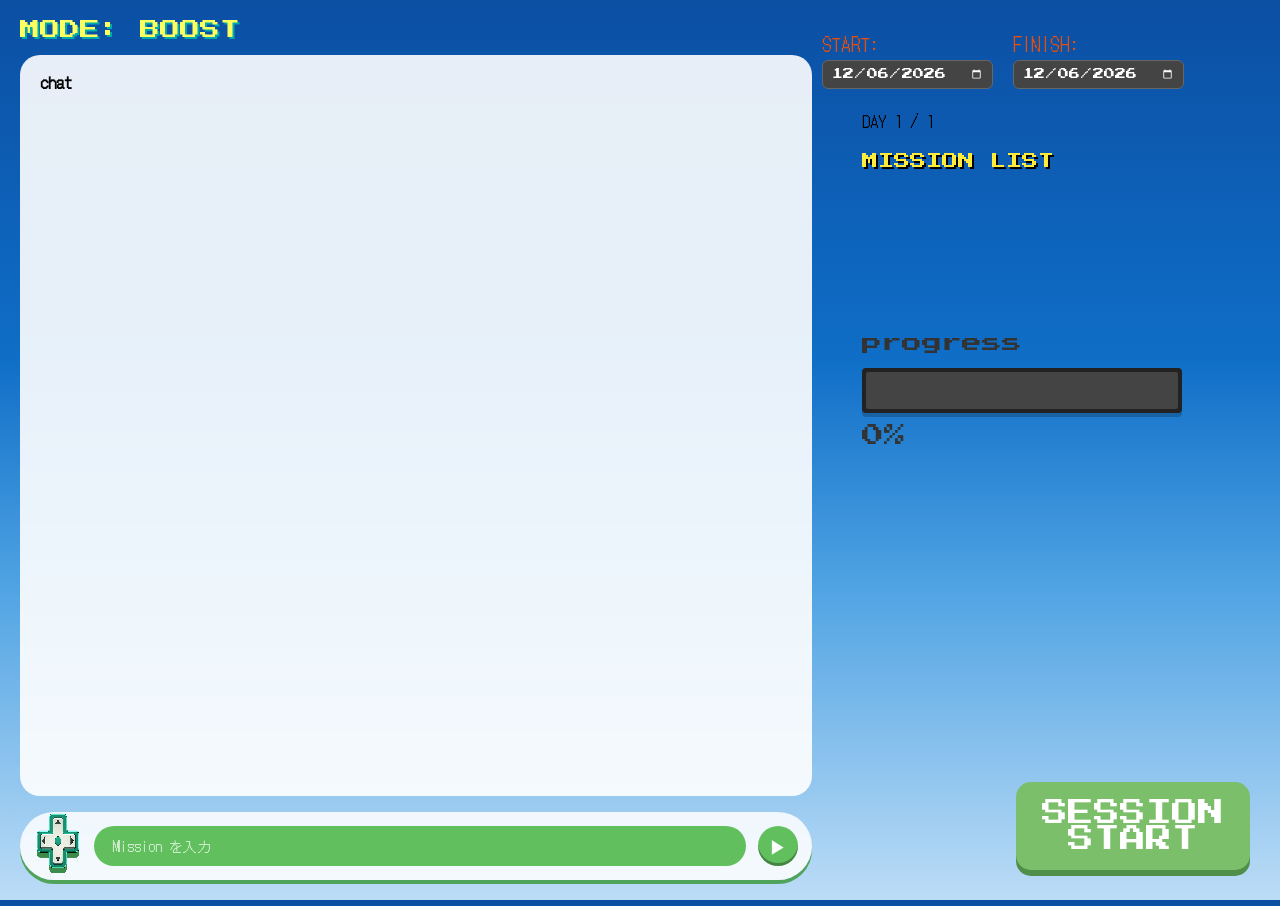
==== 提案/index2.html @ b4ab001f "BOOST MODEチャット機能追加" ====
<!DOCTYPE html>
<html lang="ja">
<head>
  <meta charset="UTF-8" />
  <title>Motivex - Session</title>

  <!-- フォント -->
  <link href="https://fonts.googleapis.com/css2?family=Press+Start+2P&display=swap" rel="stylesheet">
  <link href="https://fonts.googleapis.com/css2?family=DotGothic16&display=swap" rel="stylesheet">

  <link rel="stylesheet" href="style2.css" />
</head>

<body>

<div class="app">

  <!-- 左エリア -->
  <div class="left">

    <div class="header">
      <span class="mode">MODE: BOOST</span>
    </div>

    <!-- チャット -->
    <div class="chat-box">
      <div class="chat-title">chat</div>
      <div class="chat-content" id="chatContent"></div>
    </div>

    <!-- 下部操作 -->
    <div class="bottom-area">
      <div class="command-bar">

        <button class="plus-btn">
          <img src="プラスボタン.png">
        </button>

        <input
          type="text"
          id="chatInput"
          class="chat-input"
          placeholder="Mission を入力"
        >

        <button id="sendBtn" class="send-btn">▶</button>

      </div>
    </div>

  </div>

  <!-- 右エリア -->
  <div class="right">

  <div class="date-wrap">
  <div class="field">
    <label class="date-label">START:</label>
    <input type="date" value="2026-01-15">
  </div>
  <div class="field">
    <label class="date-label">FINISH:</label>
    <input type="date" value="2026-01-15">
  </div>
</div>

  <div class="day-status" id="calendarDay">DAY 1 / 3</div>

  <div class="mission-section" id="missionSection">
  <div class="mission-label">MISSION LIST</div>
  <div class="mission-lock-overlay"></div> 
  
  <div id="missionList" class="mission-list">
    </div>
</div>

  <div class="progress-section">
    <div class="progress-label">progress</div>
    <div class="progress-bar-wrapper">
      <div class="progress-frame"></div>
      <div class="progress-fill" id="progressFill"></div>
    </div>
    <span class="progress-text" id="progressText">0%</span>
  </div>

  <button class="start-btn">SESSION<br>START</button>

</div>

</div>

<script src="session.js"></script>
</body>
</html>
---- 提案/style2.css ----
/* ===============================
   共通設定
================================ */
* {
  box-sizing: border-box;
  font-family: "DotGothic16", sans-serif;
}
body {
  margin: 0;
  height: 100vh;
  background: linear-gradient(
    180deg,
    #0b4fa3 0%,    /* 上：濃い澄んだ青空 */
    #0f6ec7 40%,   /* 中：鮮やかな青 */
    #4fa3e3 65%,   /* 下寄り：明るい空色 */
    #bcdcf6 100%   /* 最下部：霞んだ水色 */
  );
  overflow: hidden;
}





/* ===============================
   全体レイアウト
================================ */
.app {
  display: flex;
  height: 100vh;
}

/* ===============================
   左エリア
================================ */
.left {
  width: 65%;
  padding: 20px;
  display: flex;
  flex-direction: column;
}

.header {
  margin-bottom: 10px;
}

.mode {
  font-family: "Press Start 2P", cursive;
  font-size: 20px;
  color: #fcff5f;
  text-shadow: 2px 2px 0 #0aa;
}

/* ===============================
   チャットUI
================================ */
.chat-box {
  flex: 1;
  background: rgba(255, 255, 255, 0.9);
  border-radius: 20px;
  padding: 15px 20px;
  display: flex;
  flex-direction: column; 
  min-height: 0;          
}

.chat-title {
  font-size: 16px;
  margin-bottom: 12px;
  font-weight: bold;
  flex-shrink: 0;
}

#chatContent {
  flex: 1;
  display: flex;
  flex-direction: column;
  gap: 12px;
  overflow-y: auto;       
  padding-right: 10px;
}

.message {
  max-width: 80%;
  padding: 10px 15px;
  border-radius: 15px;
  font-size: 15px;
  line-height: 1.5;
  word-wrap: break-word;
  position: relative;
}

.message.user {
  align-self: flex-end;   
  background-color: #61c05d;
  color: #fff;
  border-bottom-right-radius: 2px; 
  box-shadow: 2px 2px 0 rgba(0,0,0,0.1);
}

.message.system {
  align-self: flex-start; 
  background-color: #f0f0f0;
  color: #333;
  border-bottom-left-radius: 2px;
  box-shadow: -2px 2px 0 rgba(0,0,0,0.05);
}

.message.cheer {
  align-self: flex-start; 
  background-color: #ffeb3b; 
  color: #333;
  font-weight: bold;
  border: 2px solid #ffa000;
  border-bottom-left-radius: 2px;
  box-shadow: -2px 2px 0 rgba(0,0,0,0.1);
}

/* ===============================
   下部操作（コマンドバー）
================================ */
.bottom-area {
  margin-top: 16px;
}

.command-bar {
  display: flex;
  align-items: center;
  gap: 12px;
  background: rgba(255, 255, 255, 0.85);
  border-radius: 40px;
  padding: 10px 14px;
  box-shadow: 0 4px 0 #4fa35a;
}

.plus-btn {
  width: 48px;
  height: 48px;
  border: none;
  background: none;
  cursor: pointer;
  display: flex;
  align-items: center;
  justify-content: center;
  flex-shrink: 0;
}

.plus-btn img {
  width: 120px;
  height: 120px;
  image-rendering: pixelated;
  filter: drop-shadow(0 5px 0 #3c8b4a);
}

.chat-input {
  flex: 1; 
  height: 40px;
  border: none;
  outline: none;
  border-radius: 40px;
  padding: 0 18px;
  font-size: 14px;
  background: #61c05d;
  color: #fff;
}

.chat-input::placeholder {
  color: rgba(255, 255, 255, 0.7);
}

.send-btn {
  width: 40px;
  height: 40px;
  border-radius: 50%;
  border: none;
  background: #61c05d;
  color: #fff;
  font-size: 18px;
  cursor: pointer;
  flex-shrink: 0;
  box-shadow: inset 0 -3px rgba(0, 0, 0, 0.3);
}

/* ===============================
   右エリア（カレンダー設定）
================================ */
/* ===============================
   右エリア（デザイン修正版）
================================ */
.right {
  width: 35%;
  padding: 30px;
  position: relative;
}

/* カレンダー全体の配置 */
.date-wrap {
  display: flex;
  gap: 20px;
  margin-bottom: 20px;
  margin-left: -40px; /* 位置調整 */
}

/* START: FINISH: の文字（ドット絵風ピンク） */
.date-wrap label {
  font-family: 'DotGothic16', sans-serif !important;
  color: #e84d0b !important; /* 濃いめのピンク */
  font-size: 18px !important;
  margin-bottom: 4px;
  display: block;
  text-transform: uppercase;
}
/* --- カレンダー：お気に入りのデザイン（修正版） --- */
.date-wrap input[type="date"] {
  background: #444 !important;
  border: 1px solid #666 !important;
  color: #ffffff !important; /* 文字色を白に強制 */
  border-radius: 6px;
  font-family: 'Press Start 2P', monospace !important;
  font-size: 11px;
  padding: 6px 8px;
  cursor: pointer;
  outline: none;
  appearance: none; /* ブラウザ標準の見た目をリセット */
  -webkit-appearance: none; /* ブラウザ標準の見た目をリセット */
}

/* ★ 内部の数字と「/」を強制的に白くする設定（これが重要） */
.date-wrap input[type="date"]::-webkit-datetime-edit-text,
.date-wrap input[type="date"]::-webkit-datetime-edit-month-field,
.date-wrap input[type="date"]::-webkit-datetime-edit-day-field,
.date-wrap input[type="date"]::-webkit-datetime-edit-year-field {
  color: #ffffff !important;
}

/* カレンダーアイコンも白くする */
.date-wrap input[type="date"]::-webkit-calendar-picker-indicator {
  filter: invert(1);
}

/* SESSION START後のロック状態：見た目を変えない */
.date-wrap input[type="date"]:disabled {
  background: #444 !important;
  color: #ffffff !important;
  opacity: 1 !important;
  cursor: not-allowed;
  -webkit-text-fill-color: #ffffff !important; /* iPhone等の対策 */
}
/* 入力枠（白背景・黒い細枠） */
/* --- カレンダー：お気に入りのデザイン --- */
/* カレンダー：お気に入りの黒デザイン */


/* START: FINISH: のラベル */
.date-label {
  font-family: 'Press Start 2P', monospace;
  font-size: 10px;
  color: #cd3378;
  margin-bottom: 4px;
  display: block;
}

/* 古い設定が残っていたら邪魔なので、以下を削除または無効化してください */
/* input[type="date"]:disabled { background: #333 !important; } ← これが犯人の可能性大 */

/* ===============================
   ミッションリスト & ロック機能
================================ */
.mission-section {
  position: relative; 
  margin-top: 20px;
  flex: 1; 
  min-height: 150px;
  max-height: 250px;
}

.mission-lock-overlay {
  display: none; 
  position: absolute;
  top: 35px;
  left: 0;
  width: 100%;
  height: calc(100% - 35px);
  background: transparent; 
  z-index: 5;
  border-radius: 8px;
  pointer-events: auto; 
}

.is-locked .mission-lock-overlay {
  display: block !important;
}

.mission-label {
  font-family: 'Press Start 2P', monospace;
  font-size: 16px;
  color: #ffeb3b;
  margin-bottom: 10px;
  text-shadow: 2px 2px 0 #000;
}

.mission-list {
  display: flex;
  flex-direction: column;
  gap: 8px;
  overflow-y: auto;
  max-height: calc(100% - 30px);
}

.mission-item {
  background: rgba(0, 0, 0, 0.6);
  border-left: 4px solid #4fc3ff;
  padding: 8px 12px;
  color: #fff;
  font-size: 14px;
  display: flex;
  justify-content: space-between;
  align-items: center;
  border-radius: 4px;
  animation: slideIn 0.3s ease-out;
}

.done-btn {
  background: #61c05d;
  border: none;
  color: white;
  padding: 2px 8px;
  font-family: 'DotGothic16', sans-serif;
  border-radius: 4px;
  cursor: pointer;
  font-size: 12px;
  position: relative;
  z-index: 10;
}

/* ===============================
   PROGRESS（pH試験紙風ゲージ）
================================ */
.progress-section {
  margin-top: 30px;
}

.progress-label {
  font-family: 'Press Start 2P', monospace;
  font-size: 20px;
  margin-bottom: 15px;
  color: #333;
}

.progress-bar-wrapper {
  position: relative;
  width: 100%;
  max-width: 320px;
  height: 45px;
  background-color: #222; 
  padding: 4px;
  border-radius: 4px;
  box-shadow: 0 4px 0 rgba(0,0,0,0.2);
}

.progress-frame {
  width: 100%;
  height: 100%;
  background-color: #444; 
  border-radius: 2px;
  position: relative;
  overflow: hidden;
}

.progress-fill {
  position: absolute;
  left: 4px;
  top: 4px;
  height: calc(100% - 8px);
  width: 0%; 
  background: linear-gradient(
    90deg,
    #ff4b4b 0%,   
    #ffeb3b 40%,  
    #4caf50 70%,  
    #2196f3 100%  
  );
  border-radius: 2px;
  transition: width 0.6s cubic-bezier(0.4, 0, 0.2, 1);
  z-index: 2;
}

.progress-text {
  display: block;
  margin-top: 12px;
  font-family: 'Press Start 2P', monospace;
  font-size: 22px;
  color: #333;
}

/* ===============================
   START BUTTON
================================ */
.start-btn {
  position: absolute;
  right: 30px;
  bottom: 30px;
  background: #7bbf6a;
  border: none;
  border-radius: 15px;
  padding: 18px 26px;
  font-size: 26px;
  font-family: 'Press Start 2P', monospace !important;
  color: #fff;
  cursor: pointer;
  box-shadow: 0 6px 0 #4f8f4a;
}
/* モチベーション用：特別な色の吹き出し */
/* 達成した時の特別な色の吹き出し */
.message.cheer {
  align-self: flex-start; 
  background-color: #ffeb3b; /* 明るい黄色 */
  color: #333;
  font-weight: bold;
  border: 2px solid #ffa000;
  border-bottom-left-radius: 2px;
  box-shadow: -2px 2px 0 rgba(0,0,0,0.1);
  animation: bounce 0.4s ease;
}

@keyframes bounce {
  0% { transform: scale(0.8); }
  50% { transform: scale(1.05); }
  100% { transform: scale(1); }
}
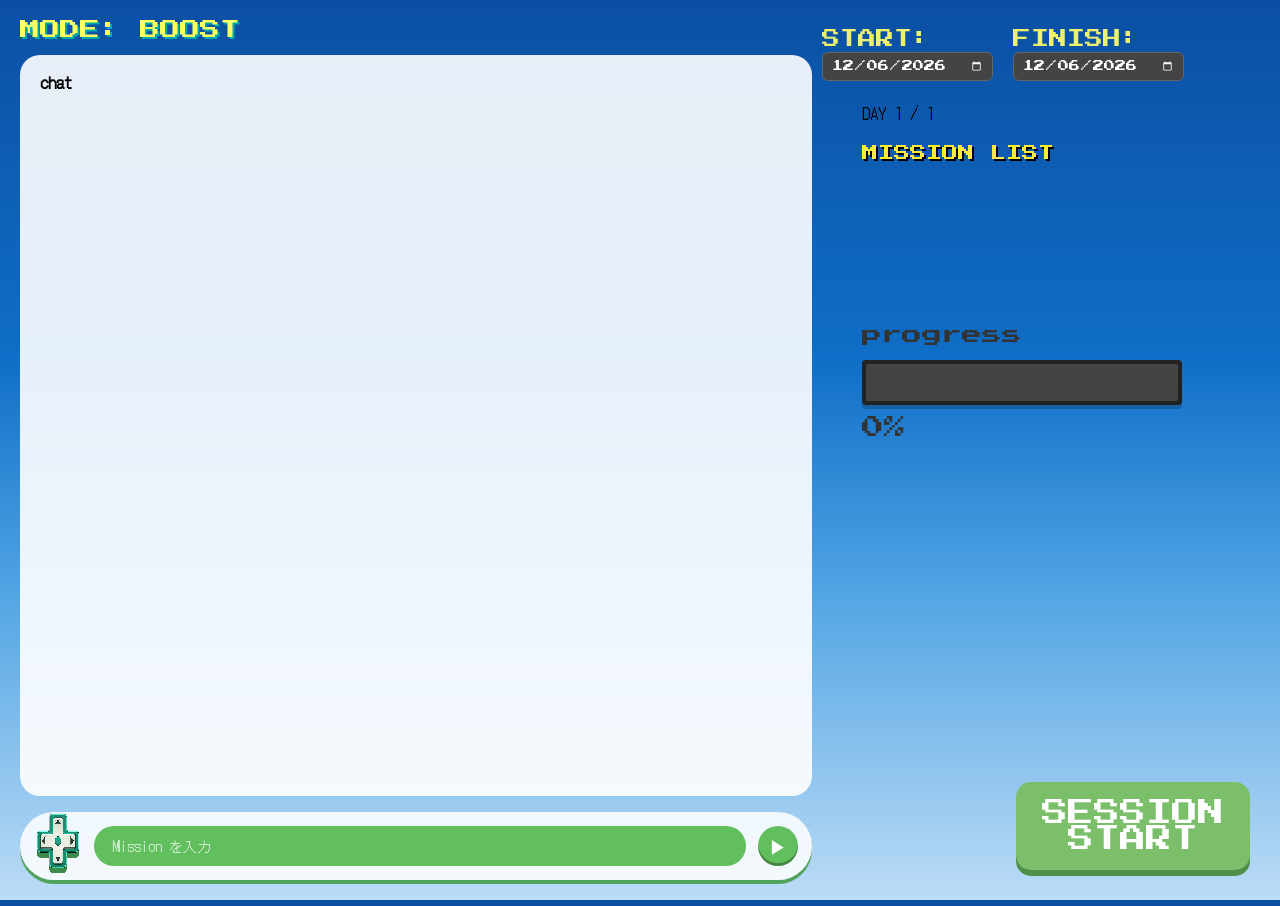
==== commit c308930b: "完成形コード" ====
--- a/提案/index2.html
+++ b/提案/index2.html
@@ -2,9 +2,8 @@
 <html lang="ja">
 <head>
   <meta charset="UTF-8" />
-  <title>Motivex - Session</title>
+  <title>Motivex - Session (BOOST)</title>
 
-  <!-- フォント -->
   <link href="https://fonts.googleapis.com/css2?family=Press+Start+2P&display=swap" rel="stylesheet">
   <link href="https://fonts.googleapis.com/css2?family=DotGothic16&display=swap" rel="stylesheet">
 
@@ -15,23 +14,18 @@
 
 <div class="app">
 
-  <!-- 左エリア -->
   <div class="left">
-
     <div class="header">
-      <span class="mode">MODE: BOOST</span>
+      <span class="mode" id="modeLabel">MODE: BOOST</span>
     </div>
 
-    <!-- チャット -->
     <div class="chat-box">
       <div class="chat-title">chat</div>
       <div class="chat-content" id="chatContent"></div>
     </div>
 
-    <!-- 下部操作 -->
     <div class="bottom-area">
       <div class="command-bar">
-
         <button class="plus-btn">
           <img src="プラスボタン.png">
         </button>
@@ -44,51 +38,44 @@
         >
 
         <button id="sendBtn" class="send-btn">▶</button>
+      </div>
+    </div>
+  </div>
 
+  <div class="right">
+    <div class="date-wrap">
+      <div class="field">
+        <label class="date-label">START:</label>
+        <input type="date" value="2026-01-15">
+      </div>
+      <div class="field">
+        <label class="date-label">FINISH:</label>
+        <input type="date" value="2026-01-15">
       </div>
     </div>
 
+    <div class="day-status" id="calendarDay">DAY 1 / 3</div>
+
+    <div class="mission-section" id="missionSection">
+      <div class="mission-label">MISSION LIST</div>
+      <div class="mission-lock-overlay"></div> 
+      <div id="missionList" class="mission-list"></div>
+    </div>
+
+    <div class="progress-section">
+      <div class="progress-label">progress</div>
+      <div class="progress-bar-wrapper">
+        <div class="progress-frame"></div>
+        <div class="progress-fill" id="progressFill"></div>
+      </div>
+      <span class="progress-text" id="progressText">0%</span>
+    </div>
+
+    <button class="start-btn">SESSION<br>START</button>
   </div>
-
-  <!-- 右エリア -->
-  <div class="right">
-
-  <div class="date-wrap">
-  <div class="field">
-    <label class="date-label">START:</label>
-    <input type="date" value="2026-01-15">
-  </div>
-  <div class="field">
-    <label class="date-label">FINISH:</label>
-    <input type="date" value="2026-01-15">
-  </div>
-</div>
-
-  <div class="day-status" id="calendarDay">DAY 1 / 3</div>
-
-  <div class="mission-section" id="missionSection">
-  <div class="mission-label">MISSION LIST</div>
-  <div class="mission-lock-overlay"></div> 
-  
-  <div id="missionList" class="mission-list">
-    </div>
-</div>
-
-  <div class="progress-section">
-    <div class="progress-label">progress</div>
-    <div class="progress-bar-wrapper">
-      <div class="progress-frame"></div>
-      <div class="progress-fill" id="progressFill"></div>
-    </div>
-    <span class="progress-text" id="progressText">0%</span>
-  </div>
-
-  <button class="start-btn">SESSION<br>START</button>
-
-</div>
 
 </div>
 
 <script src="session.js"></script>
 </body>
-</html>
+</html>
--- a/提案/style2.css
+++ b/提案/style2.css
@@ -8,13 +8,14 @@
 body {
   margin: 0;
   height: 100vh;
+  /* 最後に !important を追加 */
   background: linear-gradient(
     180deg,
-    #0b4fa3 0%,    /* 上：濃い澄んだ青空 */
-    #0f6ec7 40%,   /* 中：鮮やかな青 */
-    #4fa3e3 65%,   /* 下寄り：明るい空色 */
-    #bcdcf6 100%   /* 最下部：霞んだ水色 */
-  );
+    #0b4fa3 0%,
+    #0f6ec7 40%,
+    #4fa3e3 65%,
+    #bcdcf6 100%
+  ) !important; 
   overflow: hidden;
 }
 
@@ -203,8 +204,8 @@
 
 /* START: FINISH: の文字（ドット絵風ピンク） */
 .date-wrap label {
-  font-family: 'DotGothic16', sans-serif !important;
-  color: #e84d0b !important; /* 濃いめのピンク */
+  font-family: 'Press Start 2P', sans-serif !important;
+  color: #edf16e !important; /* 濃いめのピンク */
   font-size: 18px !important;
   margin-bottom: 4px;
   display: block;
